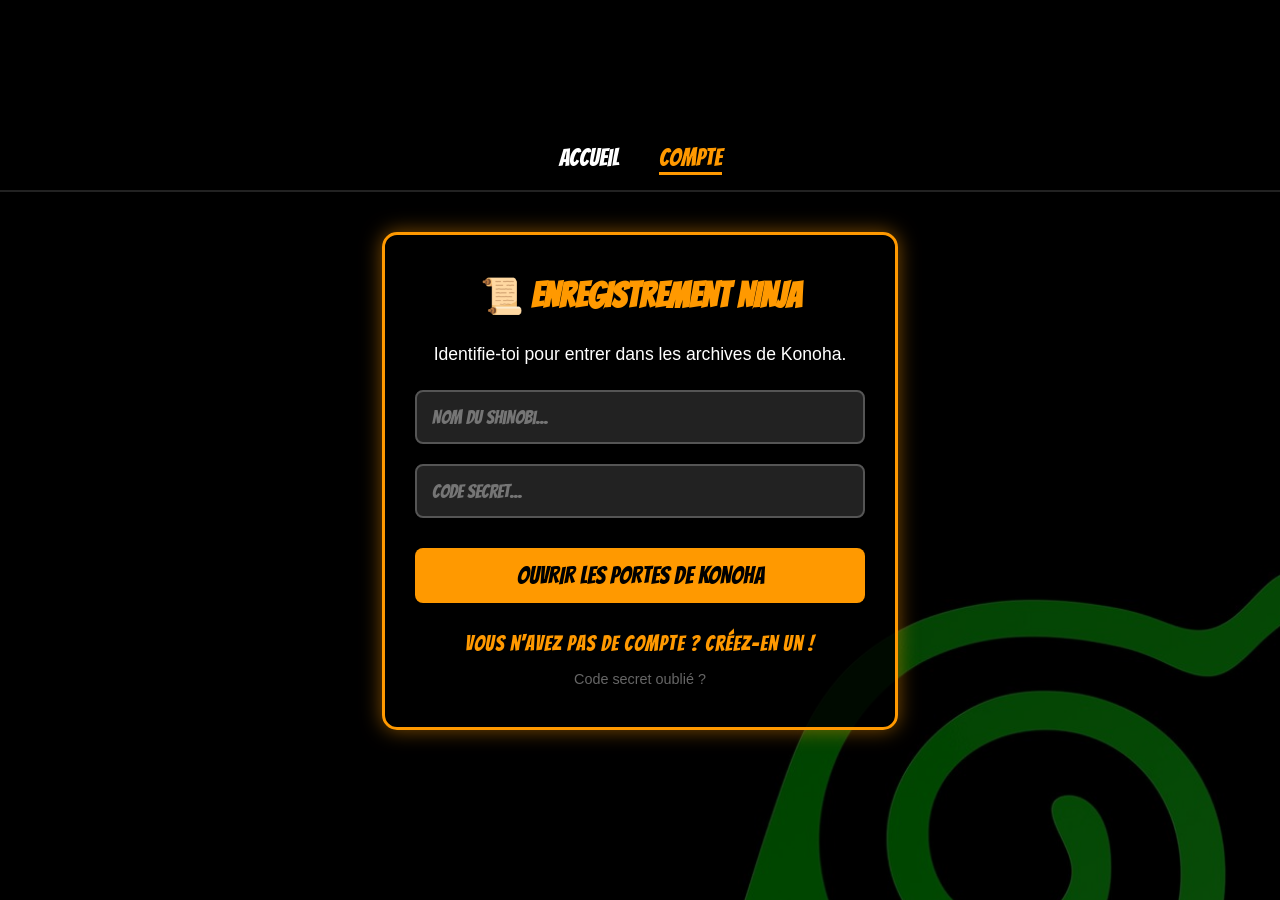
==== index.html @ 5b8392f2 "#commit" ====
<!doctype html>
<html lang="fr">
  <head>

      <script>
  // Le videur de la page Mon Compte
  if (!localStorage.getItem("ninjaPseudo")) {
    alert("🛑 Accès refusé ! Tu dois te connecter pour entrer ici.");
    window.location.href = "enregistrement.html"; // On le renvoie à l'accueil
  }
      </script>
    
    <!-- Google tag (gtag.js) -->
    <script
      async
      src="https://www.googletagmanager.com/gtag/js?id=AW-18015844919"
    ></script>
    <script>
      window.dataLayer = window.dataLayer || [];
      function gtag() {
        dataLayer.push(arguments);
      }
      gtag("js", new Date());

      gtag("config", "AW-18015844919");
    </script>
    <meta charset="UTF-8" />
    <meta name="viewport" content="width=device-width, initial-scale=1.0" />
    <title>Naruto Blog - Konoha</title>

    <link rel="canonical" href="https://konohablog.fr/" />
    <link rel="stylesheet" href="style.css?v=2" />
    <link rel="icon" type="image/jpeg" href="telechargement.jpg" />
    <audio id="audio-boo" src="boo-tu-as-peur-nai-pas-peur.mp3"></audio>
    <audio id="naruto-epic-music" src="Naruto-MainTheme.mp3"></audio>

    <script>
      function toggleMusique() {
        let audio = document.getElementById("naruto-epic-music");
        let bouton = document.getElementById("btn-musique"); // On attrape le bouton

        if (audio.paused) {
          audio.play();
          bouton.textContent = "ARRÊTER LA MUSIQUE"; // Le texte change !
        } else {
          audio.pause();
          bouton.textContent = "LANCER LA MUSIQUE"; // Le texte revient à la normale
        }
      }

      function toggleGenjutsu() {
        let audio = document.getElementById("audio-boo");
        let bouton = document.getElementById("btn-genjutsu"); // On attrape le bouton

        if (audio.paused) {
          audio.play();
          bouton.textContent = "ARRÊTER LE GENJUTSU"; // Le texte change !
        } else {
          audio.pause();
          bouton.textContent = "LANCER LE GENJUTSU"; // Le texte revient à la normale
        }
      }

      function activationSharingan() {
        document.body.classList.toggle("mode-genjutsu");
        if (document.body.classList.contains("mode-genjutsu")) {
          alert("ITACHI : Tu es déjà dans mon Genjutsu... 🌑");
        } else {
          alert("KAI !");
        }
      }
    </script>
  </head>
  <body>
    <nav class="navbar">
      <a href="index.html" class="nav-link active">Accueil</a>
      <a href="enregistrement.html" class="nav-link" id="nav-login">Compte</a>
      <a
        href="mon-compte.html"
        class="nav-link"
        id="nav-profil"
        style="display: none"
        >Mon Compte</a
      >
    </nav>

    <div class="header-buttons">
      <button id="btn-genjutsu" onclick="toggleGenjutsu()">
        LANCER LE GENJUTSU
      </button>
      <a href="bibliotheque.html" class="btn-bibliotheque"
        >À la bibliothèque !</a
      >
      <button id="btn-musique" class="btn-naruto" onclick="toggleMusique()">
        LANCER LA MUSIQUE
      </button>
    </div>

    <h1 class="main-title">KONOHA BLOG</h1>
    <h1 class="japanese-title">うずまきナルト</h1>

    <div class="sharingan-container">
      <button id="bouton-sharingan" onclick="activationSharingan()">
        👁️ ACTIVER LE MANGEKYÔ
      </button>
    </div>

    <h2>De quoi Naruto parle ?</h2>
    <p>Naruto parle d'amitié, de courage et de persévérance !</p>

    <div class="fiche-ninja">
      <h2>📜 Fiche de Ninja (Partie 1) : Naruto Uzumaki</h2>
      <ul>
        <li>
          <strong>Nom :</strong> <strong>うずまきナルト</strong> (Naruto
          Uzumaki)
        </li>
        <li><strong>Équipe :</strong> Équipe 7</li>
        <li><strong>Maître :</strong> Kakashi Hatake</li>
        <li><strong>Rang :</strong> Genin (Ninja Aspirant)</li>
        <li>
          <strong>Plat préféré :</strong> Ramen à base de Porc avec du Naruto
        </li>
      </ul>
    </div>
    <script>
      // On regarde si on trouve un pseudo dans la mémoire locale
      let ninjaConnecte = localStorage.getItem("ninjaPseudo");

      if (ninjaConnecte) {
        // S'il est connecté, on cache "Compte" (inscription/connexion)
        document.getElementById("nav-login").style.display = "none";
        
        // Et on affiche "Mon Compte"
        document.getElementById("nav-profil").style.display = "inline-block";
      }
    </script>
  </body>
</html>
  </body>
</html>
---- style.css ----
@import url('https://fonts.googleapis.com/css2?family=Bangers&family=Reggae+One&display=swap');

@keyframes rotation-konoha {
  from { transform: translate(-50%, -50%) rotate(0deg); }
  to { transform: translate(-50%, -50%) rotate(360deg); }
}

body {
  background-color: #000000;
  color: #ff9900;
  font-family: 'Bangers', cursive;
  text-align: center;
  margin: 0;
  min-height: 100vh;
  display: flex;
  flex-direction: column;
  align-items: center;
  justify-content: center;
  overflow-x: hidden;
  position: relative;
  /* CURSEUR RINNEGAN SVG */
  cursor: url("data:image/svg+xml;utf8,<svg xmlns='http://www.w3.org/2000/svg' width='32' height='32'><circle cx='16' cy='16' r='14' fill='%23a288e3' stroke='black' stroke-width='1'/><circle cx='16' cy='16' r='10' fill='none' stroke='black' stroke-width='1'/><circle cx='16' cy='16' r='6' fill='none' stroke='black' stroke-width='1'/><circle cx='16' cy='16' r='2' fill='black'/></svg>") 16 16, auto !important;
}

body::before {
  content: "";
  position: fixed;
  top: 50%; left: 50%;
  width: 750px; height: 750px;
  background-image: url('telechargement.jpg'); 
  background-repeat: no-repeat;
  background-position: center;
  background-size: contain;
  z-index: -1;
  opacity: 0.3;
  animation: rotation-konoha 25s linear infinite;
}

h1 { font-family: 'Reggae One', cursive; font-size: 2.5rem; margin: 10px 0; }
h2 { font-size: 1.5rem; margin-top: 20px; }
p, li { font-size: 1.1rem; list-style: none; }

button, .btn-bibliotheque, .btn-naruto {
  background-color: #ff9900;
  color: black;
  border: 2px solid #000;
  padding: 10px 20px;
  margin: 10px;
  font-family: 'Bangers', cursive;
  font-size: 18px;
  border-radius: 8px;
  text-decoration: none;
  display: inline-block;
  transition: 0.3s;
  cursor: url("data:image/svg+xml;utf8,<svg xmlns='http://www.w3.org/2000/svg' width='32' height='32'><circle cx='16' cy='16' r='14' fill='%23a288e3' stroke='black' stroke-width='1'/><circle cx='16' cy='16' r='10' fill='none' stroke='black' stroke-width='1'/><circle cx='16' cy='16' r='6' fill='none' stroke='black' stroke-width='1'/><circle cx='16' cy='16' r='2' fill='black'/></svg>") 16 16, pointer !important;
}

button:hover, .btn-bibliotheque:hover, .btn-naruto:hover {
  background-color: white !important;
  color: #ff9900 !important;
  transform: scale(1.1);
  box-shadow: 0 0 20px white;
}

#bouton-sharingan {
    background-color: black;
    color: #ff0000;
    border: 2px solid #ff0000;
    border-radius: 50px;
}

#bouton-sharingan:hover {
    background-color: #ff0000 !important;
    color: white !important;
    box-shadow: 0 0 25px red;
}

.mode-genjutsu { filter: invert(100%) hue-rotate(180deg) !important; }





/* ==========================================================
   🍜 HEADER DE NAVIGATION (BARRE DU HAUT)
   ========================================================== */

/* La barre noire tout en haut */
.navbar {
    background-color: black;
    width: 100%;
    padding: 15px 0;
    display: flex;
    justify-content: center;
    gap: 40px; /* L'espace entre les mots */
    position: sticky; /* Reste en haut quand on descend la page */
    top: 0;
    z-index: 1000;
    border-bottom: 2px solid #222; /* Petite ligne discrète pour séparer du fond */
}

/* Le style de base du texte (Blanc) */
.nav-link {
    color: white;
    font-family: 'Bangers', cursive;
    font-size: 1.5rem;
    text-decoration: none;
    position: relative; /* Indispensable pour placer le trait en dessous */
    padding-bottom: 5px; /* Laisse de la place pour le trait */
    transition: color 0.3s ease;
}

/* Le petit trait INVISIBLE par défaut */
.nav-link::after {
    content: '';
    position: absolute;
    width: 0; /* Il fait 0 de largeur, donc on ne le voit pas */
    height: 3px;
    bottom: 0;
    left: 0;
    background-color: white; /* Trait blanc au survol */
    transition: width 0.3s ease; /* Animation fluide de la largeur */
}

/* L'animation : quand on passe la souris, le trait prend 100% de la largeur */
.nav-link:hover::after {
    width: 100%;
}

/* 🟠 STYLE DE LA PAGE ACTUELLE (La classe .active) */
.nav-link.active {
    color: #ff9900; /* Le fameux orange Naruto ! */
}

/* Le trait orange reste tout le temps affiché pour la page actuelle */
.nav-link.active::after {
    width: 100%;
    background-color: #ff9900;
}

/* =========================================
   📱 JUTSU RESPONSIVE POUR LA NAVBAR
   ========================================= */
@media (max-width: 768px) {
    .navbar {
        gap: 15px; /* Moins d'espace entre les mots sur mobile */
        padding: 10px 0;
        flex-wrap: wrap; /* Si y'a trop de liens, ça passe à la ligne proprement */
    }
    
    .nav-link {
        font-size: 1.2rem; /* Texte un peu plus petit sur téléphone */
    }
}















/* =========================================
   📱 JUTSU RESPONSIVE (MOBILE FIRST)
   ========================================= */

@media (max-width: 768px) {
  
  /* 1. On rétrécit le logo tournant de Konoha pour qu'il tienne sur l'écran */
  body::before {
    width: 300px;
    height: 300px;
  }

  /* 2. On empile les boutons d'en haut pour éviter qu'ils se chevauchent */
  .header-buttons {
    display: flex;
    flex-direction: column; /* Aligne de haut en bas */
    width: 90%; /* Prend presque toute la largeur du tel */
    margin: 20px auto;
  }

  /* Les boutons prennent toute la largeur disponible */
  .header-buttons button, 
  .header-buttons .btn-bibliotheque {
    width: 100%;
    margin: 8px 0; /* Un peu d'espace entre chaque bouton */
    box-sizing: border-box; /* Empêche le bouton de déborder */
  }

  /* 3. On réduit un peu les gros titres pour les petits écrans */
  h1 { 
    font-size: 2rem; 
  }
  
  h2 {
    font-size: 1.3rem;
  }

  /* 4. On donne un peu d'air à la fiche ninja */
  .fiche-ninja {
    width: 90%;
    padding: 10px;
    text-align: left; /* C'est souvent plus lisible à gauche sur mobile */
  }
}
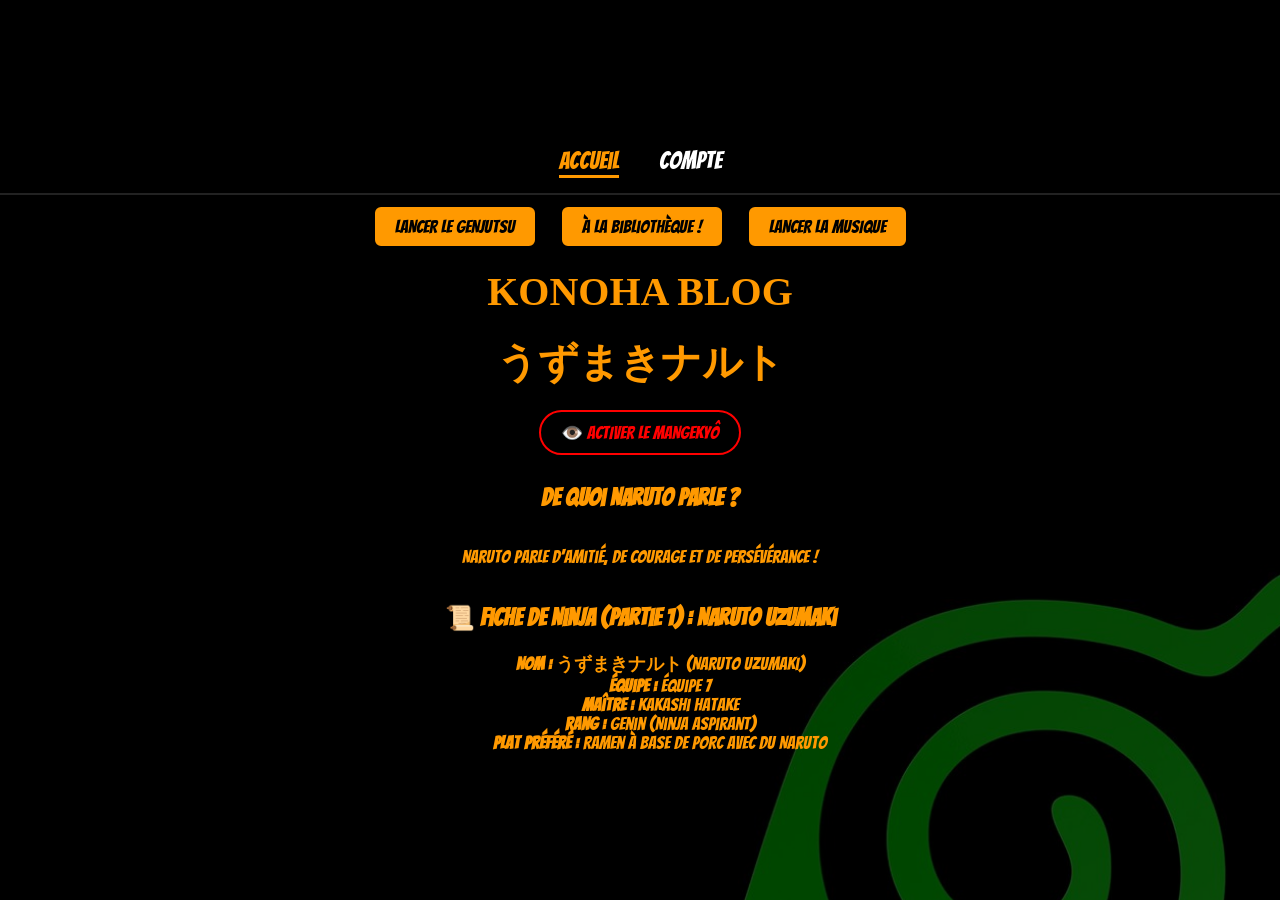
==== commit 1fb05b17: "#clean" ====
--- a/index.html
+++ b/index.html
@@ -1,16 +1,6 @@
 <!doctype html>
 <html lang="fr">
   <head>
-
-      <script>
-  // Le videur de la page Mon Compte
-  if (!localStorage.getItem("ninjaPseudo")) {
-    alert("🛑 Accès refusé ! Tu dois te connecter pour entrer ici.");
-    window.location.href = "enregistrement.html"; // On le renvoie à l'accueil
-  }
-      </script>
-    
-    <!-- Google tag (gtag.js) -->
     <script
       async
       src="https://www.googletagmanager.com/gtag/js?id=AW-18015844919"
@@ -37,27 +27,27 @@
     <script>
       function toggleMusique() {
         let audio = document.getElementById("naruto-epic-music");
-        let bouton = document.getElementById("btn-musique"); // On attrape le bouton
+        let bouton = document.getElementById("btn-musique");
 
         if (audio.paused) {
           audio.play();
-          bouton.textContent = "ARRÊTER LA MUSIQUE"; // Le texte change !
+          bouton.textContent = "ARRÊTER LA MUSIQUE";
         } else {
           audio.pause();
-          bouton.textContent = "LANCER LA MUSIQUE"; // Le texte revient à la normale
+          bouton.textContent = "LANCER LA MUSIQUE";
         }
       }
 
       function toggleGenjutsu() {
         let audio = document.getElementById("audio-boo");
-        let bouton = document.getElementById("btn-genjutsu"); // On attrape le bouton
+        let bouton = document.getElementById("btn-genjutsu");
 
         if (audio.paused) {
           audio.play();
-          bouton.textContent = "ARRÊTER LE GENJUTSU"; // Le texte change !
+          bouton.textContent = "ARRÊTER LE GENJUTSU";
         } else {
           audio.pause();
-          bouton.textContent = "LANCER LE GENJUTSU"; // Le texte revient à la normale
+          bouton.textContent = "LANCER LE GENJUTSU";
         }
       }
 
@@ -123,6 +113,7 @@
         </li>
       </ul>
     </div>
+
     <script>
       // On regarde si on trouve un pseudo dans la mémoire locale
       let ninjaConnecte = localStorage.getItem("ninjaPseudo");
@@ -130,12 +121,10 @@
       if (ninjaConnecte) {
         // S'il est connecté, on cache "Compte" (inscription/connexion)
         document.getElementById("nav-login").style.display = "none";
-        
+
         // Et on affiche "Mon Compte"
         document.getElementById("nav-profil").style.display = "inline-block";
       }
     </script>
   </body>
 </html>
-  </body>
-</html>
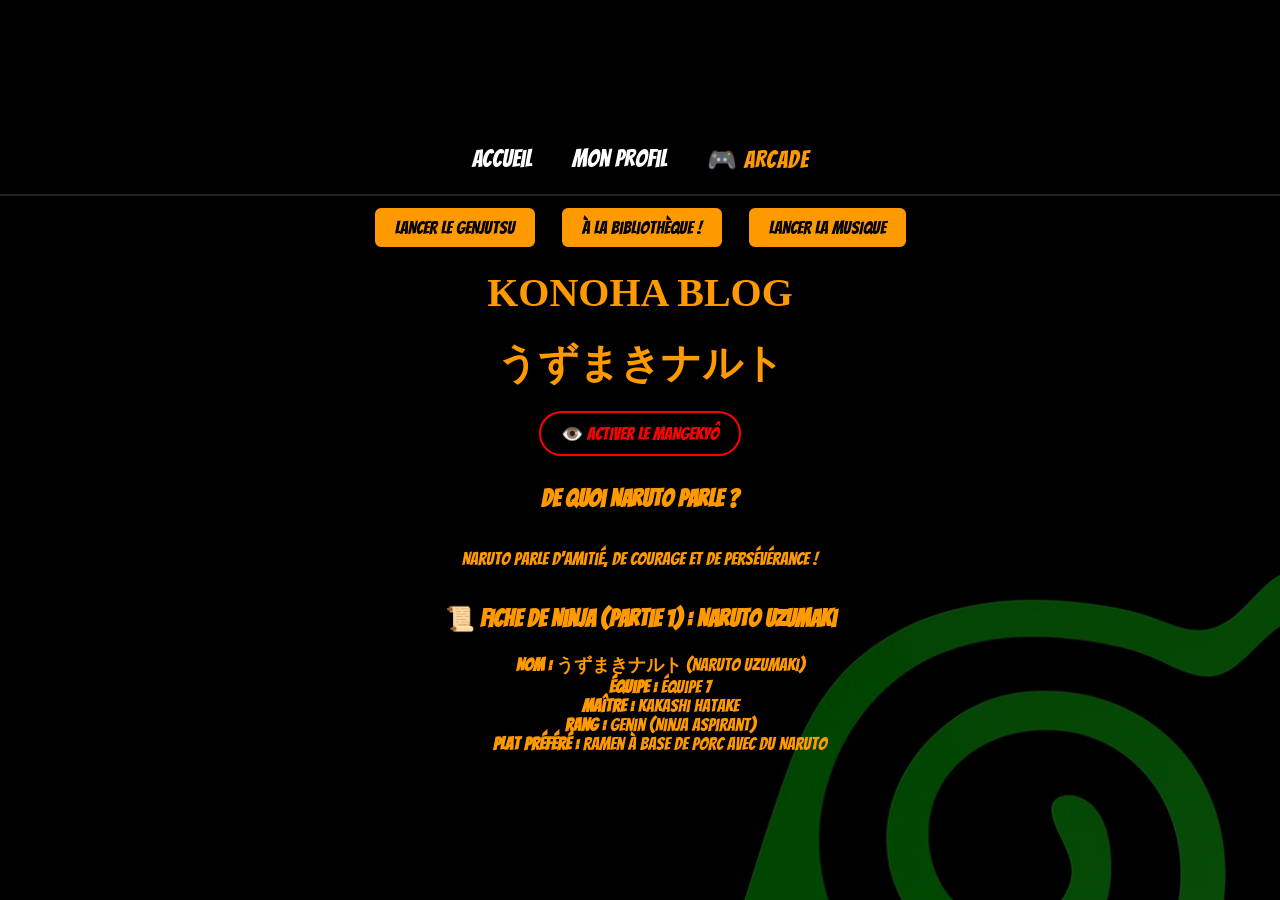
==== commit d3c98bbb: "#commit" ====
--- a/index.html
+++ b/index.html
@@ -63,15 +63,11 @@
   </head>
   <body>
     <nav class="navbar">
-      <a href="index.html" class="nav-link active">Accueil</a>
-      <a href="enregistrement.html" class="nav-link" id="nav-login">Compte</a>
-      <a
-        href="mon-compte.html"
-        class="nav-link"
-        id="nav-profil"
-        style="display: none"
-        >Mon Compte</a
-      >
+      <a href="index.html" class="nav-link">Accueil</a>
+      <a href="mon-compte.html" class="nav-link">Mon Profil</a>
+      <a href="https://gaming.konohablog.fr" class="nav-link" style="color: #ff9900; font-family: 'Bangers', cursive; letter-spacing: 1px;">
+        🎮 ARCADE
+      </a>
     </nav>
 
     <div class="header-buttons">
@@ -106,7 +102,7 @@
           Uzumaki)
         </li>
         <li><strong>Équipe :</strong> Équipe 7</li>
-        <li><strong>Maître :</strong> Kakashi Hatake</li>
+        <li><strong>Maître :</strong> Kakashi <span class="lettre-secrete" onclick="new Audio('fahhhhhhhhhhhhhh.mp3').play()">H</span>atake</li>
         <li><strong>Rang :</strong> Genin (Ninja Aspirant)</li>
         <li>
           <strong>Plat préféré :</strong> Ramen à base de Porc avec du Naruto
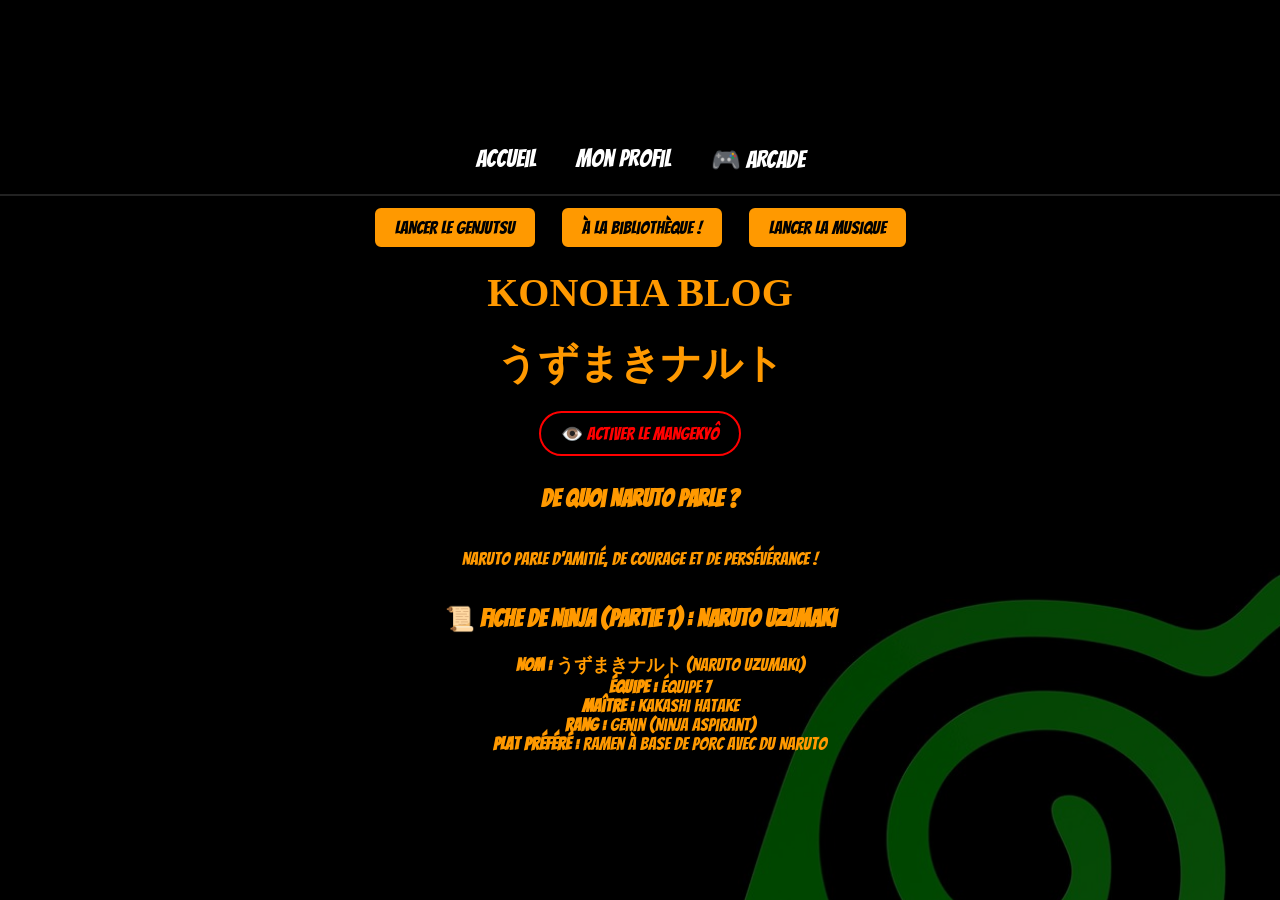
==== commit 529f0a47: "#commit" ====
--- a/index.html
+++ b/index.html
@@ -65,9 +65,9 @@
     <nav class="navbar">
       <a href="index.html" class="nav-link">Accueil</a>
       <a href="mon-compte.html" class="nav-link">Mon Profil</a>
-      <a href="https://gaming.konohablog.fr" class="nav-link" style="color: #ff9900; font-family: 'Bangers', cursive; letter-spacing: 1px;">
-        🎮 ARCADE
-      </a>
+      <a href="https://gaming.konohablog.fr" class="nav-link arcade-link">
+  <span class="icone-manette">🎮</span> ARCADE
+</a>
     </nav>
 
     <div class="header-buttons">
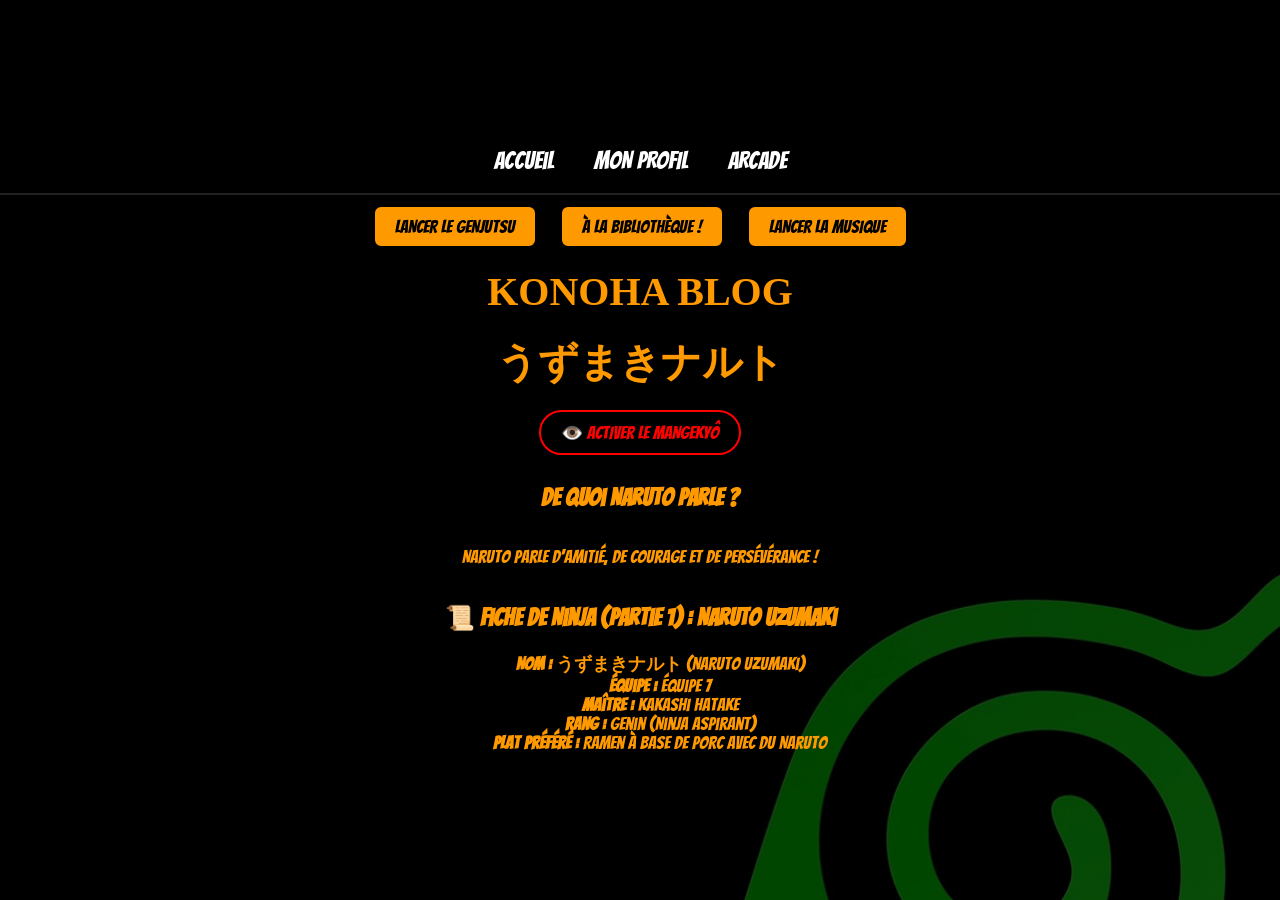
==== commit 85f23dab: "#commit" ====
--- a/index.html
+++ b/index.html
@@ -64,9 +64,9 @@
   <body>
     <nav class="navbar">
       <a href="index.html" class="nav-link">Accueil</a>
-      <a href="mon-compte.html" class="nav-link">Mon Profil</a>
+      <a href="#" onclick="allerAuProfil(event)" class="nav-link">MON PROFIL</a>
       <a href="https://gaming.konohablog.fr" class="nav-link arcade-link">
-  <span class="icone-manette">🎮</span> ARCADE
+          ARCADE  </a>
 </a>
     </nav>
 
--- a/style.css
+++ b/style.css
@@ -123,19 +123,19 @@
 }
 
 /* L'animation : quand on passe la souris, le trait prend 100% de la largeur */
-.nav-link:hover::after {
+a.nav-link:hover::after {
     width: 100%;
 }
 
-/* 🟠 STYLE DE LA PAGE ACTUELLE (La classe .active) */
-.nav-link.active {
-    color: #ff9900; /* Le fameux orange Naruto ! */
+/* 🟠 STYLE DE LA PAGE ACTUELLE (Force absolue du orange) */
+a.nav-link.active {
+    color: #ff9900 !important; 
 }
 
 /* Le trait orange reste tout le temps affiché pour la page actuelle */
-.nav-link.active::after {
-    width: 100%;
-    background-color: #ff9900;
+a.nav-link.active::after {
+    width: 100% !important;
+    background-color: #ff9900 !important;
 }
 
 /* =========================================
@@ -157,8 +157,33 @@
 
 
 
-
-
+/* --- FIX DE LA NAVBAR ET DU BOUTON ARCADE --- */
+
+/* On s'assure que la navbar aligne tout bien au centre verticalement */
+.navbar {
+  display: flex;
+  align-items: center; 
+}
+
+/* Le style spécifique pour le bouton Arcade */
+.arcade-link {
+  /* Fini la couleur forcée ! Il prendra le blanc normal, ou le orange si '.active' est là */
+  display: inline-flex;
+  align-items: center; 
+  transition: transform 0.3s ease, color 0.3s ease; /* Le grossissement sera bien fluide */
+}
+
+/* On gère la manette pour pas qu'elle casse l'alignement */
+.icone-manette {
+  font-size: 1.2rem; 
+  margin-right: 8px; 
+  filter: drop-shadow(0px 0px 5px rgba(255, 153, 0, 0.5)); 
+}
+
+/* L'effet au survol : on le fait grossir (et l'effet de la barre en bas marchera toujours) */
+.arcade-link:hover {
+  transform: scale(1.1);
+}
 
 
 
